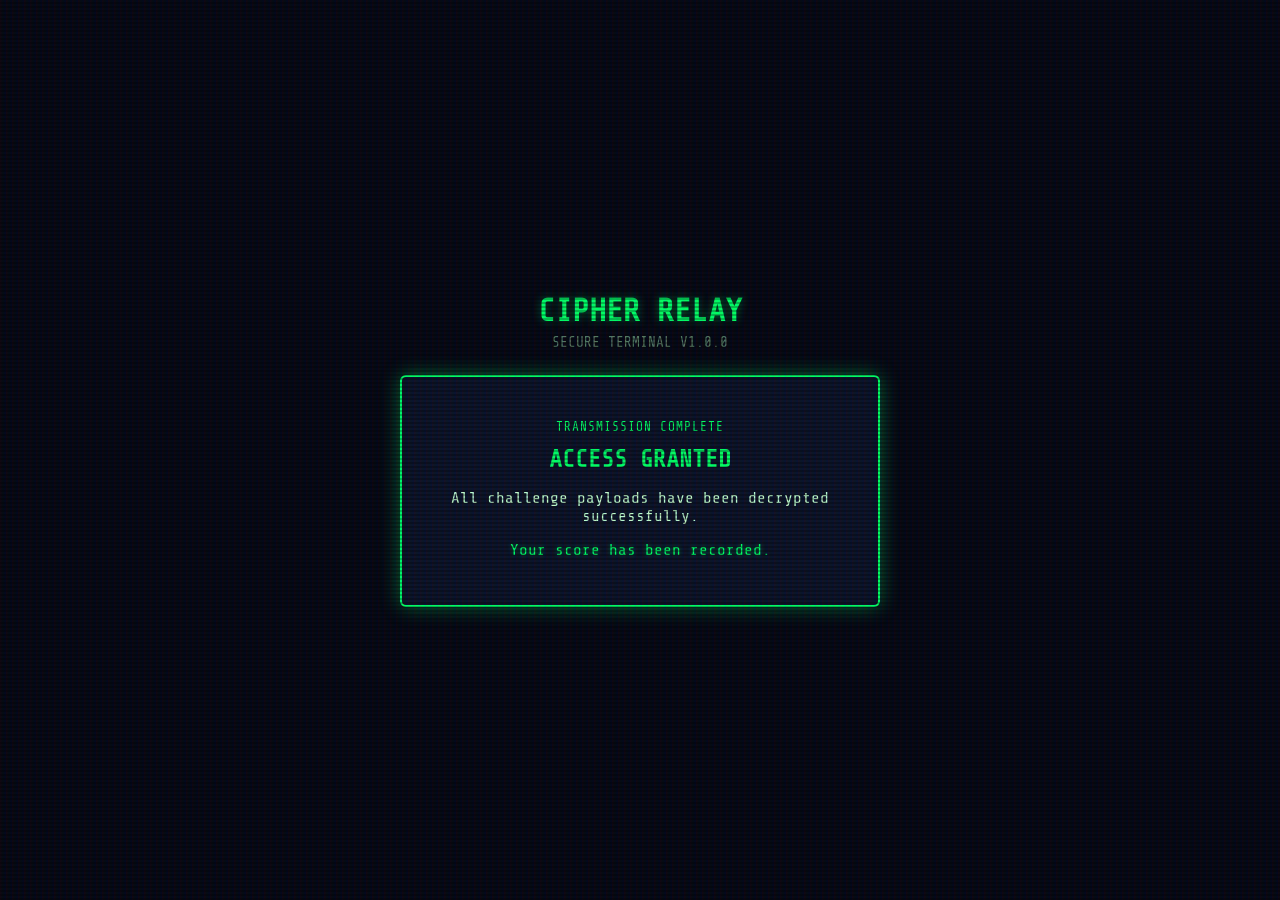
==== complete.html @ d8bf0e63 "Add multi-page cipher challenge flow" ====
<!DOCTYPE html>
<html lang="en"><head><meta charset="UTF-8"><meta name="viewport" content="width=device-width, initial-scale=1.0"><title>Hash World - Complete</title><link rel="stylesheet" href="style.css"></head>
<body><div class="scanlines"></div><main class="container narrow"><header><h1>CIPHER RELAY</h1><p class="subtitle">SECURE TERMINAL V1.0.0</p></header><section class="terminal-box centered"><p class="eyebrow">TRANSMISSION COMPLETE</p><h2>ACCESS GRANTED</h2><p>All challenge payloads have been decrypted successfully.</p><p class="success">Your score has been recorded.</p></section></main><script src="script.js"></script></body></html>
---- style.css ----
@import url('https://fonts.googleapis.com/css2?family=Share+Tech+Mono&display=swap');

:root { --bg-color:#050814; --terminal-bg:#0b1329; --primary:#00ff66; --primary-glow:rgba(0,255,102,.4); --danger:#ff3366; --text-main:#c0ffd0; }
* { box-sizing:border-box; }
body { background:var(--bg-color); color:var(--text-main); font-family:'Share Tech Mono',monospace; margin:0; min-height:100vh; display:flex; justify-content:center; align-items:center; padding:20px; }
.scanlines { position:fixed; inset:0; background:linear-gradient(rgba(18,16,16,0) 50%,rgba(0,0,0,.25) 50%),linear-gradient(90deg,rgba(255,0,0,.06),rgba(0,255,0,.02),rgba(0,0,255,.06)); background-size:100% 4px,6px 100%; pointer-events:none; z-index:999; }
.container { width:100%; max-width:600px; text-align:center; }
.narrow { max-width:480px; }
header h1 { color:var(--primary); font-size:2rem; margin:0 0 5px; text-shadow:0 0 10px var(--primary-glow); }
.subtitle { color:#537a63; font-size:.9rem; margin:0 0 25px; }
.terminal-box { background:var(--terminal-bg); border:2px solid var(--primary); box-shadow:0 0 20px var(--primary-glow); padding:30px; border-radius:6px; text-align:left; }
.centered { text-align:center; }
.eyebrow { color:var(--primary); font-size:.8rem; letter-spacing:1px; }
h2 { color:var(--primary); margin:10px 0; }
.intro { color:#8db99a; }
label { display:block; color:var(--primary); font-size:.9rem; margin:20px 0 7px; }
input { width:100%; background:#000; border:1px solid var(--primary); border-radius:2px; color:var(--primary); padding:12px; font:1.05rem 'Share Tech Mono',monospace; outline:none; box-shadow:inset 0 0 5px var(--primary-glow); }
button { background:var(--primary); color:#000; border:0; border-radius:2px; padding:12px 20px; font:bold 1rem 'Share Tech Mono',monospace; cursor:pointer; }
button:hover { background:#00cc52; box-shadow:0 0 10px var(--primary); }
button:disabled { cursor:wait; opacity:.6; }
.warning { color:#f0c75e; border-left:2px solid #f0c75e; padding-left:10px; font-size:.82rem; line-height:1.5; }
#login-form button { width:100%; margin-top:10px; }
.level-display { border-bottom:1px dashed var(--primary); padding-bottom:10px; margin-bottom:20px; }
.badge { color:var(--primary); font-weight:bold; }
.challenge-container { background:#040810; border-left:4px solid var(--primary); padding:15px; margin:25px 0; text-align:left; }
.challenge-container p { margin-top:0; line-height:1.5; }
code { display:block; color:var(--primary); font-size:1.2rem; overflow-wrap:anywhere; margin:18px 0; }
small { color:#537a63; display:block; line-height:1.5; }
.answer-form { display:flex; gap:10px; }
.answer-form button { white-space:nowrap; }
.feedback { min-height:24px; margin:15px 0 0; }
.error { color:var(--danger); text-shadow:0 0 5px rgba(255,51,102,.4); }
.success { color:var(--primary); text-shadow:0 0 5px var(--primary-glow); }
.shake { animation:shake .25s linear; }
@keyframes shake { 25%{transform:translateX(5px)} 75%{transform:translateX(-5px)} }
@media (max-width:520px) { body { padding:14px; } .terminal-box { padding:22px 18px; } .answer-form { flex-direction:column; } .answer-form button { width:100%; } header h1 { font-size:1.7rem; } }
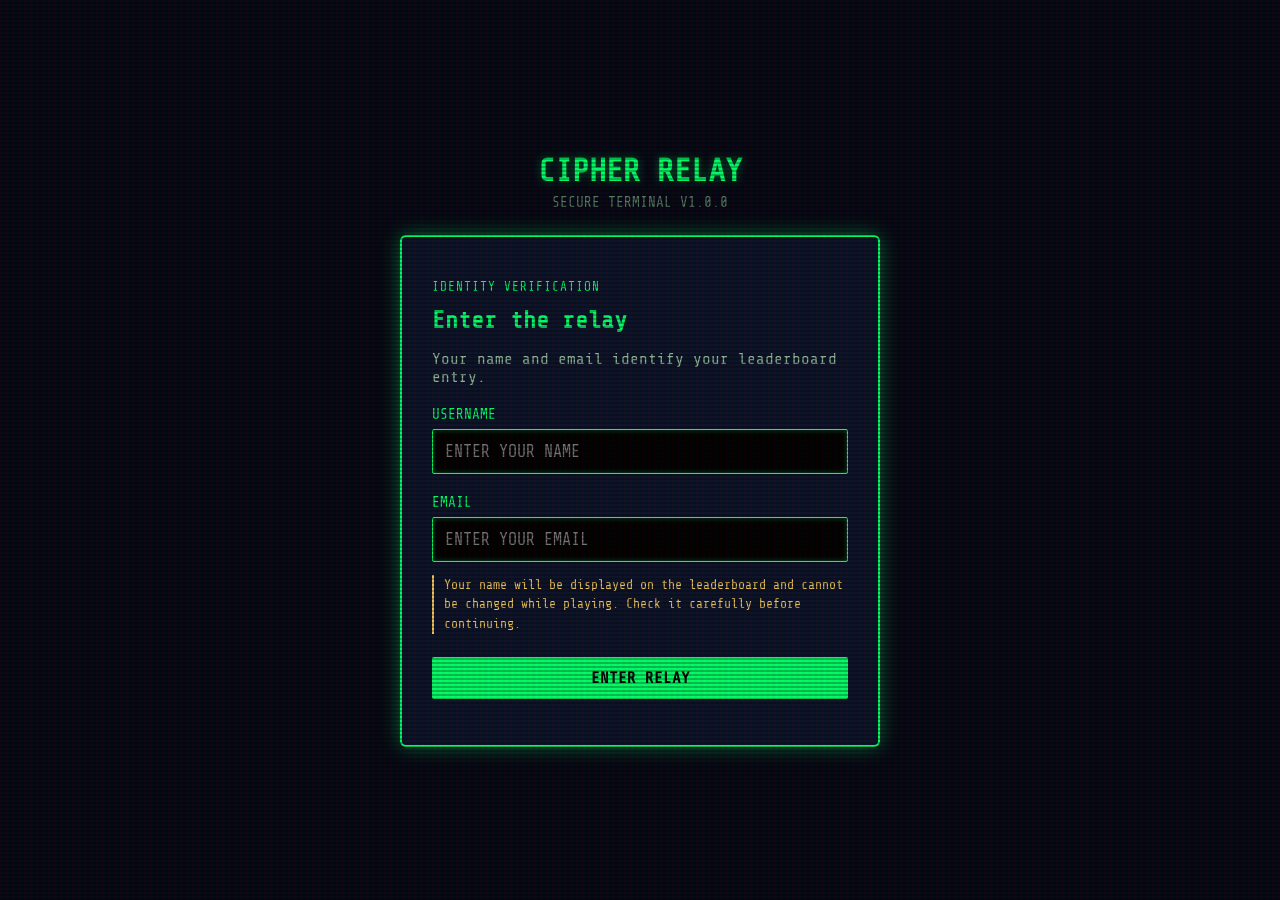
==== commit c839c467: "Gate challenge pages by user progress and lock second half until standby" ====
--- a/complete.html
+++ b/complete.html
@@ -1,3 +1,3 @@
 <!DOCTYPE html>
 <html lang="en"><head><meta charset="UTF-8"><meta name="viewport" content="width=device-width, initial-scale=1.0"><title>Hash World - Complete</title><link rel="stylesheet" href="style.css"></head>
-<body><div class="scanlines"></div><main class="container narrow"><header><h1>CIPHER RELAY</h1><p class="subtitle">SECURE TERMINAL V1.0.0</p></header><section class="terminal-box centered"><p class="eyebrow">TRANSMISSION COMPLETE</p><h2>ACCESS GRANTED</h2><p>All challenge payloads have been decrypted successfully.</p><p class="success">Your score has been recorded.</p></section></main><script src="script.js"></script></body></html>
+<body><div class="scanlines"></div><main class="container narrow"><header><h1>CIPHER RELAY</h1><p class="subtitle">SECURE TERMINAL V1.0.0</p></header><section class="terminal-box centered" data-page="complete"><p class="eyebrow">TRANSMISSION COMPLETE</p><h2>ACCESS GRANTED</h2><p>All challenge payloads have been decrypted successfully.</p><p class="success">Your score has been recorded.</p></section></main><script src="script.js"></script></body></html>
